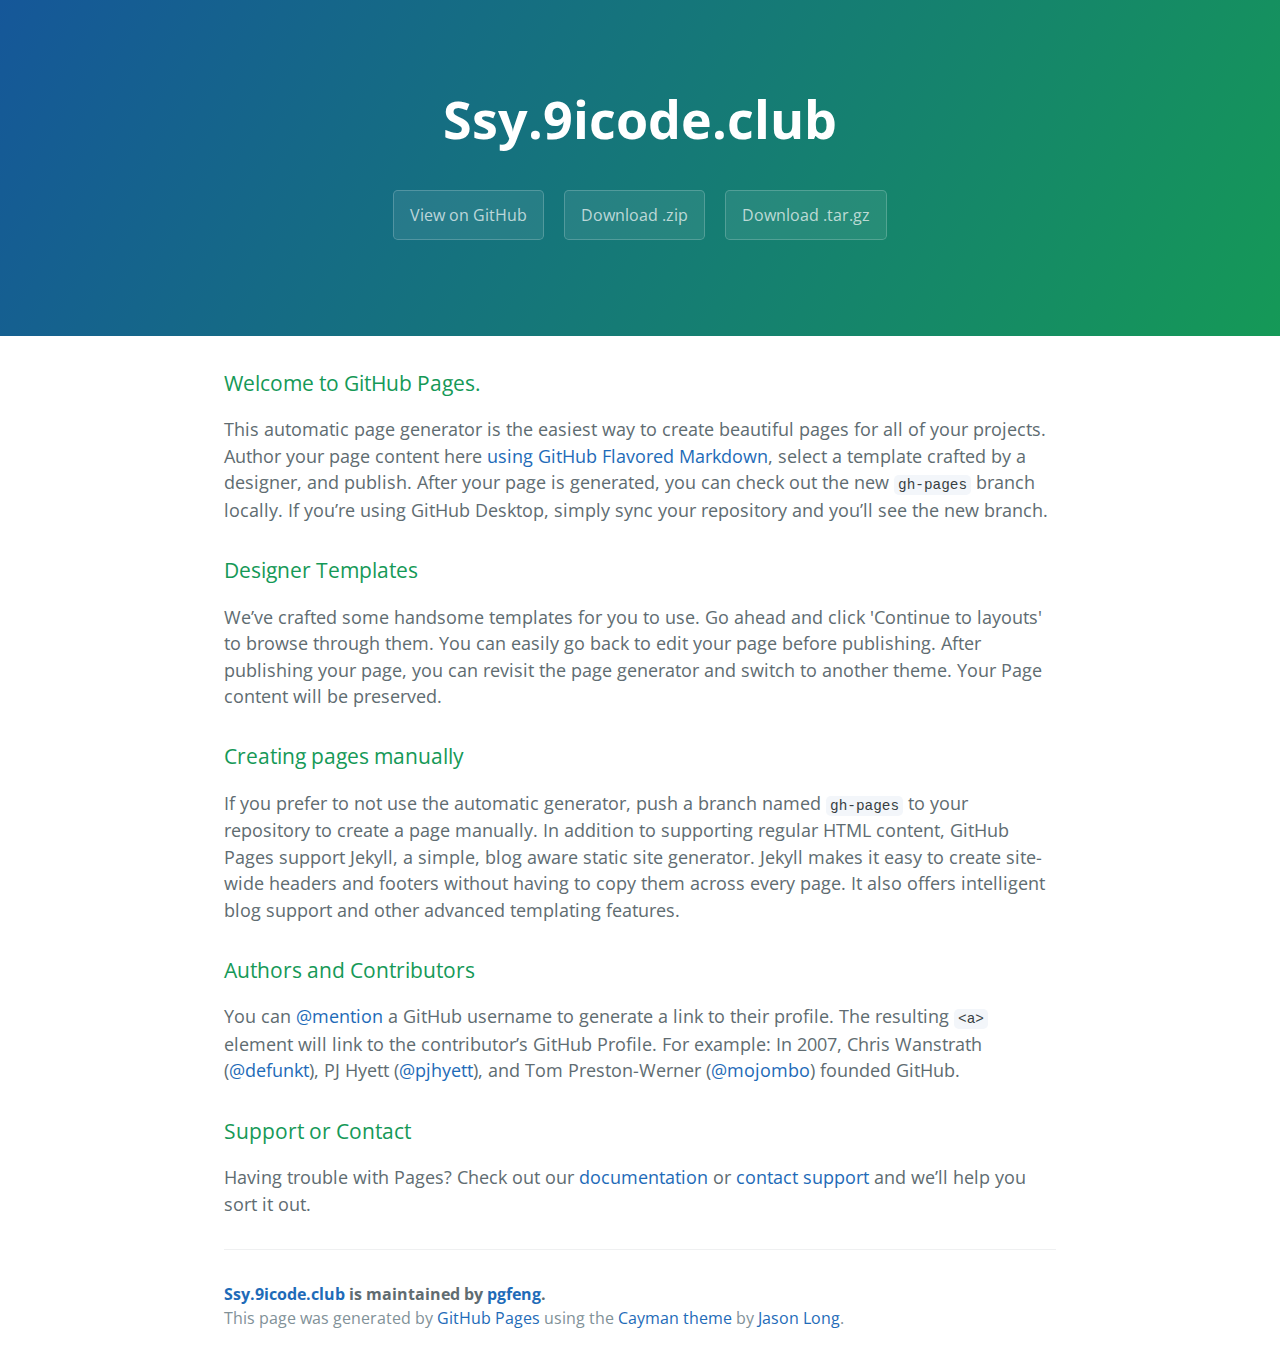
==== index.html @ 308d7885 "Create gh-pages branch via GitHub" ====
<!DOCTYPE html>
<html lang="en-us">
  <head>
    <meta charset="UTF-8">
    <title>Ssy.9icode.club by pgfeng</title>
    <meta name="viewport" content="width=device-width, initial-scale=1">
    <link rel="stylesheet" type="text/css" href="stylesheets/normalize.css" media="screen">
    <link href='https://fonts.googleapis.com/css?family=Open+Sans:400,700' rel='stylesheet' type='text/css'>
    <link rel="stylesheet" type="text/css" href="stylesheets/stylesheet.css" media="screen">
    <link rel="stylesheet" type="text/css" href="stylesheets/github-light.css" media="screen">
  </head>
  <body>
    <section class="page-header">
      <h1 class="project-name">Ssy.9icode.club</h1>
      <h2 class="project-tagline"></h2>
      <a href="https://github.com/pgfeng/ssy.9icode.club" class="btn">View on GitHub</a>
      <a href="https://github.com/pgfeng/ssy.9icode.club/zipball/master" class="btn">Download .zip</a>
      <a href="https://github.com/pgfeng/ssy.9icode.club/tarball/master" class="btn">Download .tar.gz</a>
    </section>

    <section class="main-content">
      <h3>
<a id="welcome-to-github-pages" class="anchor" href="#welcome-to-github-pages" aria-hidden="true"><span aria-hidden="true" class="octicon octicon-link"></span></a>Welcome to GitHub Pages.</h3>

<p>This automatic page generator is the easiest way to create beautiful pages for all of your projects. Author your page content here <a href="https://guides.github.com/features/mastering-markdown/">using GitHub Flavored Markdown</a>, select a template crafted by a designer, and publish. After your page is generated, you can check out the new <code>gh-pages</code> branch locally. If you’re using GitHub Desktop, simply sync your repository and you’ll see the new branch.</p>

<h3>
<a id="designer-templates" class="anchor" href="#designer-templates" aria-hidden="true"><span aria-hidden="true" class="octicon octicon-link"></span></a>Designer Templates</h3>

<p>We’ve crafted some handsome templates for you to use. Go ahead and click 'Continue to layouts' to browse through them. You can easily go back to edit your page before publishing. After publishing your page, you can revisit the page generator and switch to another theme. Your Page content will be preserved.</p>

<h3>
<a id="creating-pages-manually" class="anchor" href="#creating-pages-manually" aria-hidden="true"><span aria-hidden="true" class="octicon octicon-link"></span></a>Creating pages manually</h3>

<p>If you prefer to not use the automatic generator, push a branch named <code>gh-pages</code> to your repository to create a page manually. In addition to supporting regular HTML content, GitHub Pages support Jekyll, a simple, blog aware static site generator. Jekyll makes it easy to create site-wide headers and footers without having to copy them across every page. It also offers intelligent blog support and other advanced templating features.</p>

<h3>
<a id="authors-and-contributors" class="anchor" href="#authors-and-contributors" aria-hidden="true"><span aria-hidden="true" class="octicon octicon-link"></span></a>Authors and Contributors</h3>

<p>You can <a href="https://help.github.com/articles/basic-writing-and-formatting-syntax/#mentioning-users-and-teams" class="user-mention">@mention</a> a GitHub username to generate a link to their profile. The resulting <code>&lt;a&gt;</code> element will link to the contributor’s GitHub Profile. For example: In 2007, Chris Wanstrath (<a href="https://github.com/defunkt" class="user-mention">@defunkt</a>), PJ Hyett (<a href="https://github.com/pjhyett" class="user-mention">@pjhyett</a>), and Tom Preston-Werner (<a href="https://github.com/mojombo" class="user-mention">@mojombo</a>) founded GitHub.</p>

<h3>
<a id="support-or-contact" class="anchor" href="#support-or-contact" aria-hidden="true"><span aria-hidden="true" class="octicon octicon-link"></span></a>Support or Contact</h3>

<p>Having trouble with Pages? Check out our <a href="https://help.github.com/pages">documentation</a> or <a href="https://github.com/contact">contact support</a> and we’ll help you sort it out.</p>

      <footer class="site-footer">
        <span class="site-footer-owner"><a href="https://github.com/pgfeng/ssy.9icode.club">Ssy.9icode.club</a> is maintained by <a href="https://github.com/pgfeng">pgfeng</a>.</span>

        <span class="site-footer-credits">This page was generated by <a href="https://pages.github.com">GitHub Pages</a> using the <a href="https://github.com/jasonlong/cayman-theme">Cayman theme</a> by <a href="https://twitter.com/jasonlong">Jason Long</a>.</span>
      </footer>

    </section>

  
  </body>
</html>
---- stylesheets/stylesheet.css ----
* {
  box-sizing: border-box; }

body {
  padding: 0;
  margin: 0;
  font-family: "Open Sans", "Helvetica Neue", Helvetica, Arial, sans-serif;
  font-size: 16px;
  line-height: 1.5;
  color: #606c71; }

a {
  color: #1e6bb8;
  text-decoration: none; }
  a:hover {
    text-decoration: underline; }

.btn {
  display: inline-block;
  margin-bottom: 1rem;
  color: rgba(255, 255, 255, 0.7);
  background-color: rgba(255, 255, 255, 0.08);
  border-color: rgba(255, 255, 255, 0.2);
  border-style: solid;
  border-width: 1px;
  border-radius: 0.3rem;
  transition: color 0.2s, background-color 0.2s, border-color 0.2s; }
  .btn + .btn {
    margin-left: 1rem; }

.btn:hover {
  color: rgba(255, 255, 255, 0.8);
  text-decoration: none;
  background-color: rgba(255, 255, 255, 0.2);
  border-color: rgba(255, 255, 255, 0.3); }

@media screen and (min-width: 64em) {
  .btn {
    padding: 0.75rem 1rem; } }

@media screen and (min-width: 42em) and (max-width: 64em) {
  .btn {
    padding: 0.6rem 0.9rem;
    font-size: 0.9rem; } }

@media screen and (max-width: 42em) {
  .btn {
    display: block;
    width: 100%;
    padding: 0.75rem;
    font-size: 0.9rem; }
    .btn + .btn {
      margin-top: 1rem;
      margin-left: 0; } }

.page-header {
  color: #fff;
  text-align: center;
  background-color: #159957;
  background-image: linear-gradient(120deg, #155799, #159957); }

@media screen and (min-width: 64em) {
  .page-header {
    padding: 5rem 6rem; } }

@media screen and (min-width: 42em) and (max-width: 64em) {
  .page-header {
    padding: 3rem 4rem; } }

@media screen and (max-width: 42em) {
  .page-header {
    padding: 2rem 1rem; } }

.project-name {
  margin-top: 0;
  margin-bottom: 0.1rem; }

@media screen and (min-width: 64em) {
  .project-name {
    font-size: 3.25rem; } }

@media screen and (min-width: 42em) and (max-width: 64em) {
  .project-name {
    font-size: 2.25rem; } }

@media screen and (max-width: 42em) {
  .project-name {
    font-size: 1.75rem; } }

.project-tagline {
  margin-bottom: 2rem;
  font-weight: normal;
  opacity: 0.7; }

@media screen and (min-width: 64em) {
  .project-tagline {
    font-size: 1.25rem; } }

@media screen and (min-width: 42em) and (max-width: 64em) {
  .project-tagline {
    font-size: 1.15rem; } }

@media screen and (max-width: 42em) {
  .project-tagline {
    font-size: 1rem; } }

.main-content :first-child {
  margin-top: 0; }
.main-content img {
  max-width: 100%; }
.main-content h1, .main-content h2, .main-content h3, .main-content h4, .main-content h5, .main-content h6 {
  margin-top: 2rem;
  margin-bottom: 1rem;
  font-weight: normal;
  color: #159957; }
.main-content p {
  margin-bottom: 1em; }
.main-content code {
  padding: 2px 4px;
  font-family: Consolas, "Liberation Mono", Menlo, Courier, monospace;
  font-size: 0.9rem;
  color: #383e41;
  background-color: #f3f6fa;
  border-radius: 0.3rem; }
.main-content pre {
  padding: 0.8rem;
  margin-top: 0;
  margin-bottom: 1rem;
  font: 1rem Consolas, "Liberation Mono", Menlo, Courier, monospace;
  color: #567482;
  word-wrap: normal;
  background-color: #f3f6fa;
  border: solid 1px #dce6f0;
  border-radius: 0.3rem; }
  .main-content pre > code {
    padding: 0;
    margin: 0;
    font-size: 0.9rem;
    color: #567482;
    word-break: normal;
    white-space: pre;
    background: transparent;
    border: 0; }
.main-content .highlight {
  margin-bottom: 1rem; }
  .main-content .highlight pre {
    margin-bottom: 0;
    word-break: normal; }
.main-content .highlight pre, .main-content pre {
  padding: 0.8rem;
  overflow: auto;
  font-size: 0.9rem;
  line-height: 1.45;
  border-radius: 0.3rem; }
.main-content pre code, .main-content pre tt {
  display: inline;
  max-width: initial;
  padding: 0;
  margin: 0;
  overflow: initial;
  line-height: inherit;
  word-wrap: normal;
  background-color: transparent;
  border: 0; }
  .main-content pre code:before, .main-content pre code:after, .main-content pre tt:before, .main-content pre tt:after {
    content: normal; }
.main-content ul, .main-content ol {
  margin-top: 0; }
.main-content blockquote {
  padding: 0 1rem;
  margin-left: 0;
  color: #819198;
  border-left: 0.3rem solid #dce6f0; }
  .main-content blockquote > :first-child {
    margin-top: 0; }
  .main-content blockquote > :last-child {
    margin-bottom: 0; }
.main-content table {
  display: block;
  width: 100%;
  overflow: auto;
  word-break: normal;
  word-break: keep-all; }
  .main-content table th {
    font-weight: bold; }
  .main-content table th, .main-content table td {
    padding: 0.5rem 1rem;
    border: 1px solid #e9ebec; }
.main-content dl {
  padding: 0; }
  .main-content dl dt {
    padding: 0;
    margin-top: 1rem;
    font-size: 1rem;
    font-weight: bold; }
  .main-content dl dd {
    padding: 0;
    margin-bottom: 1rem; }
.main-content hr {
  height: 2px;
  padding: 0;
  margin: 1rem 0;
  background-color: #eff0f1;
  border: 0; }

@media screen and (min-width: 64em) {
  .main-content {
    max-width: 64rem;
    padding: 2rem 6rem;
    margin: 0 auto;
    font-size: 1.1rem; } }

@media screen and (min-width: 42em) and (max-width: 64em) {
  .main-content {
    padding: 2rem 4rem;
    font-size: 1.1rem; } }

@media screen and (max-width: 42em) {
  .main-content {
    padding: 2rem 1rem;
    font-size: 1rem; } }

.site-footer {
  padding-top: 2rem;
  margin-top: 2rem;
  border-top: solid 1px #eff0f1; }

.site-footer-owner {
  display: block;
  font-weight: bold; }

.site-footer-credits {
  color: #819198; }

@media screen and (min-width: 64em) {
  .site-footer {
    font-size: 1rem; } }

@media screen and (min-width: 42em) and (max-width: 64em) {
  .site-footer {
    font-size: 1rem; } }

@media screen and (max-width: 42em) {
  .site-footer {
    font-size: 0.9rem; } }
---- stylesheets/github-light.css ----
/*
   Copyright 2014 GitHub Inc.

   Licensed under the Apache License, Version 2.0 (the "License");
   you may not use this file except in compliance with the License.
   You may obtain a copy of the License at

       http://www.apache.org/licenses/LICENSE-2.0

   Unless required by applicable law or agreed to in writing, software
   distributed under the License is distributed on an "AS IS" BASIS,
   WITHOUT WARRANTIES OR CONDITIONS OF ANY KIND, either express or implied.
   See the License for the specific language governing permissions and
   limitations under the License.

*/

.pl-c /* comment */ {
  color: #969896;
}

.pl-c1      /* constant, markup.raw, meta.diff.header, meta.module-reference, meta.property-name, support, support.constant, support.variable, variable.other.constant */,
.pl-s .pl-v /* string variable */ {
  color: #0086b3;
}

.pl-e  /* entity */,
.pl-en /* entity.name */ {
  color: #795da3;
}

.pl-s .pl-s1 /* string source */,
.pl-smi      /* storage.modifier.import, storage.modifier.package, storage.type.java, variable.other, variable.parameter.function */ {
  color: #333;
}

.pl-ent /* entity.name.tag */ {
  color: #63a35c;
}

.pl-k /* keyword, storage, storage.type */ {
  color: #a71d5d;
}

.pl-pds              /* punctuation.definition.string, string.regexp.character-class */,
.pl-s                /* string */,
.pl-s .pl-pse .pl-s1 /* string punctuation.section.embedded source */,
.pl-sr               /* string.regexp */,
.pl-sr .pl-cce       /* string.regexp constant.character.escape */,
.pl-sr .pl-sra       /* string.regexp string.regexp.arbitrary-repitition */,
.pl-sr .pl-sre       /* string.regexp source.ruby.embedded */ {
  color: #183691;
}

.pl-v /* variable */ {
  color: #ed6a43;
}

.pl-id /* invalid.deprecated */ {
  color: #b52a1d;
}

.pl-ii /* invalid.illegal */ {
  background-color: #b52a1d;
  color: #f8f8f8;
}

.pl-sr .pl-cce /* string.regexp constant.character.escape */ {
  color: #63a35c;
  font-weight: bold;
}

.pl-ml /* markup.list */ {
  color: #693a17;
}

.pl-mh        /* markup.heading */,
.pl-mh .pl-en /* markup.heading entity.name */,
.pl-ms        /* meta.separator */ {
  color: #1d3e81;
  font-weight: bold;
}

.pl-mq /* markup.quote */ {
  color: #008080;
}

.pl-mi /* markup.italic */ {
  color: #333;
  font-style: italic;
}

.pl-mb /* markup.bold */ {
  color: #333;
  font-weight: bold;
}

.pl-md /* markup.deleted, meta.diff.header.from-file */ {
  background-color: #ffecec;
  color: #bd2c00;
}

.pl-mi1 /* markup.inserted, meta.diff.header.to-file */ {
  background-color: #eaffea;
  color: #55a532;
}

.pl-mdr /* meta.diff.range */ {
  color: #795da3;
  font-weight: bold;
}

.pl-mo /* meta.output */ {
  color: #1d3e81;
}
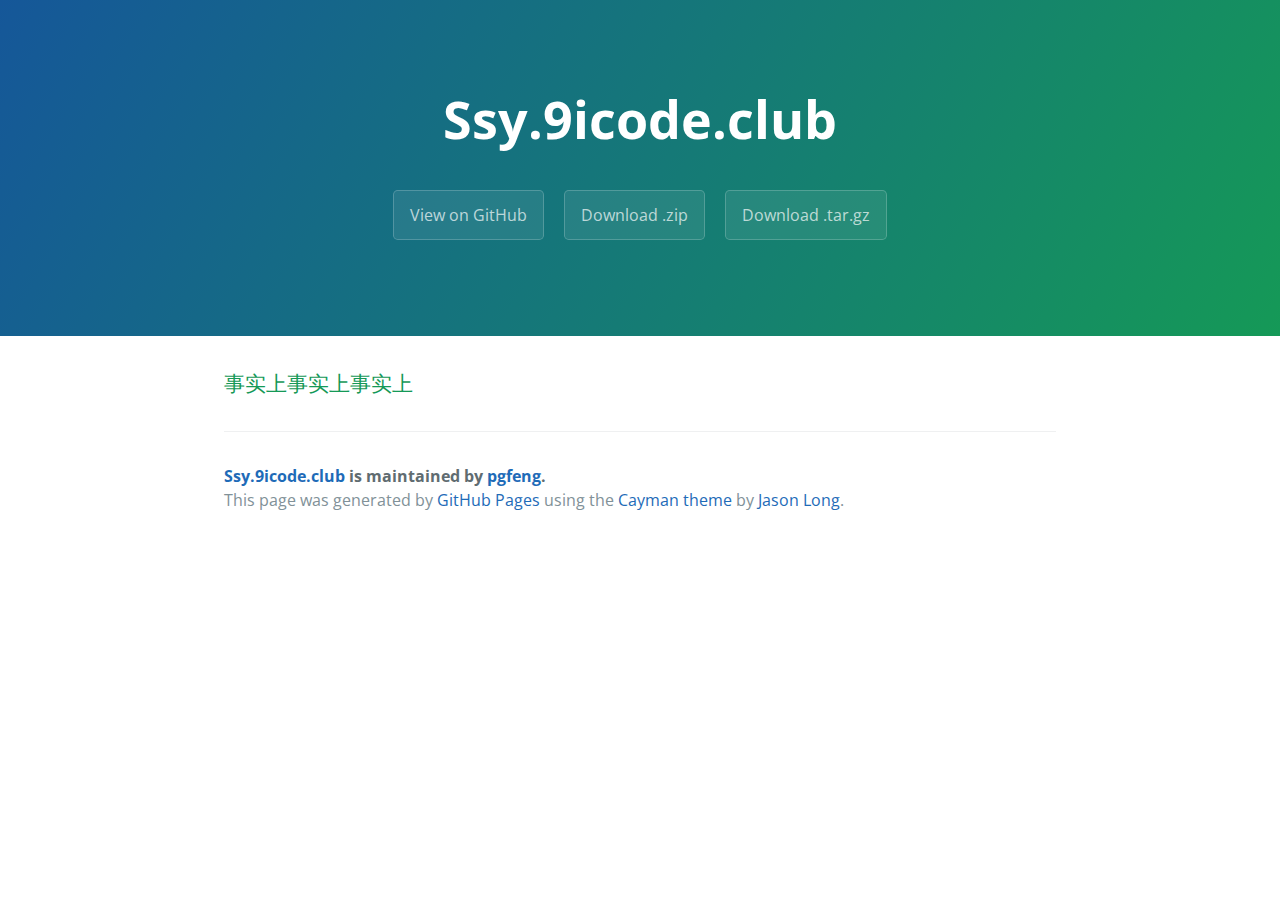
==== commit 270e519a: "Create gh-pages branch via GitHub" ====
--- a/index.html
+++ b/index.html
@@ -20,29 +20,7 @@
 
     <section class="main-content">
       <h3>
-<a id="welcome-to-github-pages" class="anchor" href="#welcome-to-github-pages" aria-hidden="true"><span aria-hidden="true" class="octicon octicon-link"></span></a>Welcome to GitHub Pages.</h3>
-
-<p>This automatic page generator is the easiest way to create beautiful pages for all of your projects. Author your page content here <a href="https://guides.github.com/features/mastering-markdown/">using GitHub Flavored Markdown</a>, select a template crafted by a designer, and publish. After your page is generated, you can check out the new <code>gh-pages</code> branch locally. If you’re using GitHub Desktop, simply sync your repository and you’ll see the new branch.</p>
-
-<h3>
-<a id="designer-templates" class="anchor" href="#designer-templates" aria-hidden="true"><span aria-hidden="true" class="octicon octicon-link"></span></a>Designer Templates</h3>
-
-<p>We’ve crafted some handsome templates for you to use. Go ahead and click 'Continue to layouts' to browse through them. You can easily go back to edit your page before publishing. After publishing your page, you can revisit the page generator and switch to another theme. Your Page content will be preserved.</p>
-
-<h3>
-<a id="creating-pages-manually" class="anchor" href="#creating-pages-manually" aria-hidden="true"><span aria-hidden="true" class="octicon octicon-link"></span></a>Creating pages manually</h3>
-
-<p>If you prefer to not use the automatic generator, push a branch named <code>gh-pages</code> to your repository to create a page manually. In addition to supporting regular HTML content, GitHub Pages support Jekyll, a simple, blog aware static site generator. Jekyll makes it easy to create site-wide headers and footers without having to copy them across every page. It also offers intelligent blog support and other advanced templating features.</p>
-
-<h3>
-<a id="authors-and-contributors" class="anchor" href="#authors-and-contributors" aria-hidden="true"><span aria-hidden="true" class="octicon octicon-link"></span></a>Authors and Contributors</h3>
-
-<p>You can <a href="https://help.github.com/articles/basic-writing-and-formatting-syntax/#mentioning-users-and-teams" class="user-mention">@mention</a> a GitHub username to generate a link to their profile. The resulting <code>&lt;a&gt;</code> element will link to the contributor’s GitHub Profile. For example: In 2007, Chris Wanstrath (<a href="https://github.com/defunkt" class="user-mention">@defunkt</a>), PJ Hyett (<a href="https://github.com/pjhyett" class="user-mention">@pjhyett</a>), and Tom Preston-Werner (<a href="https://github.com/mojombo" class="user-mention">@mojombo</a>) founded GitHub.</p>
-
-<h3>
-<a id="support-or-contact" class="anchor" href="#support-or-contact" aria-hidden="true"><span aria-hidden="true" class="octicon octicon-link"></span></a>Support or Contact</h3>
-
-<p>Having trouble with Pages? Check out our <a href="https://help.github.com/pages">documentation</a> or <a href="https://github.com/contact">contact support</a> and we’ll help you sort it out.</p>
+<a id="事实上事实上事实上" class="anchor" href="#%E4%BA%8B%E5%AE%9E%E4%B8%8A%E4%BA%8B%E5%AE%9E%E4%B8%8A%E4%BA%8B%E5%AE%9E%E4%B8%8A" aria-hidden="true"><span aria-hidden="true" class="octicon octicon-link"></span></a>事实上事实上事实上</h3>
 
       <footer class="site-footer">
         <span class="site-footer-owner"><a href="https://github.com/pgfeng/ssy.9icode.club">Ssy.9icode.club</a> is maintained by <a href="https://github.com/pgfeng">pgfeng</a>.</span>
